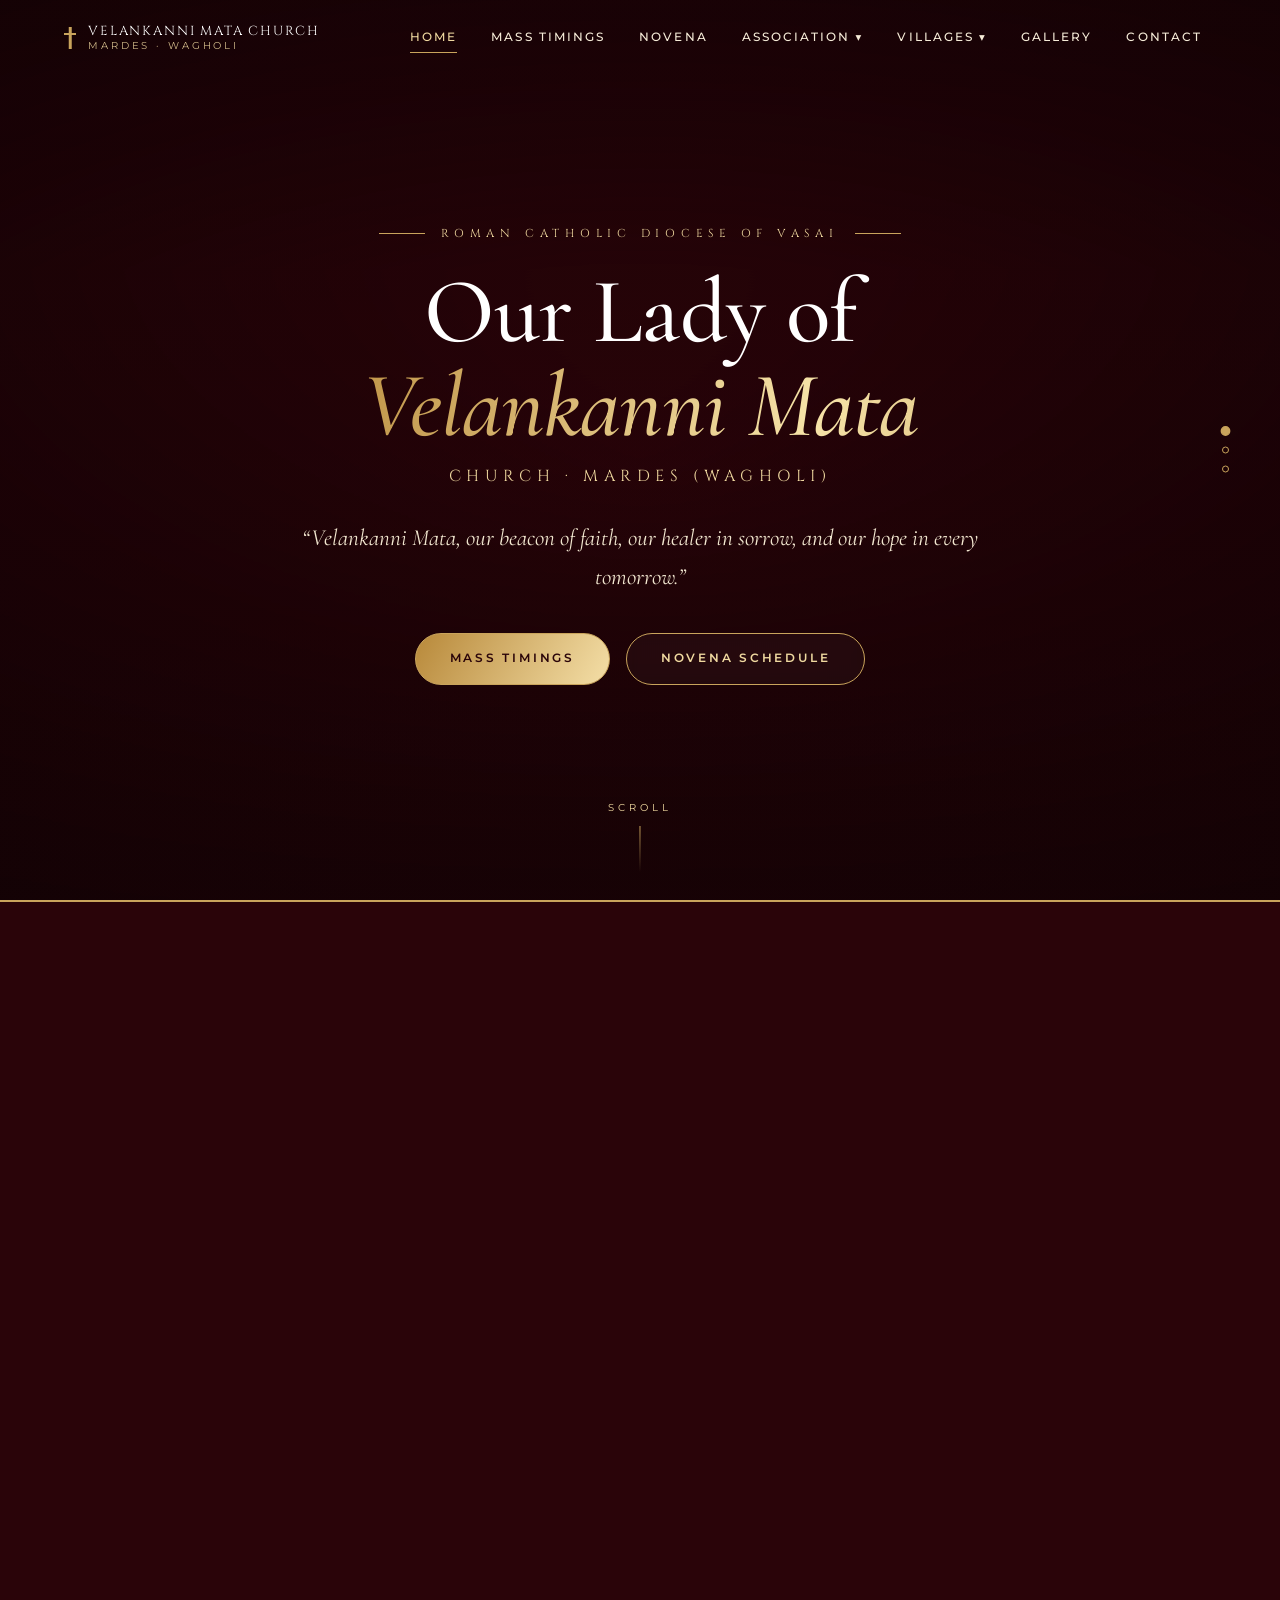
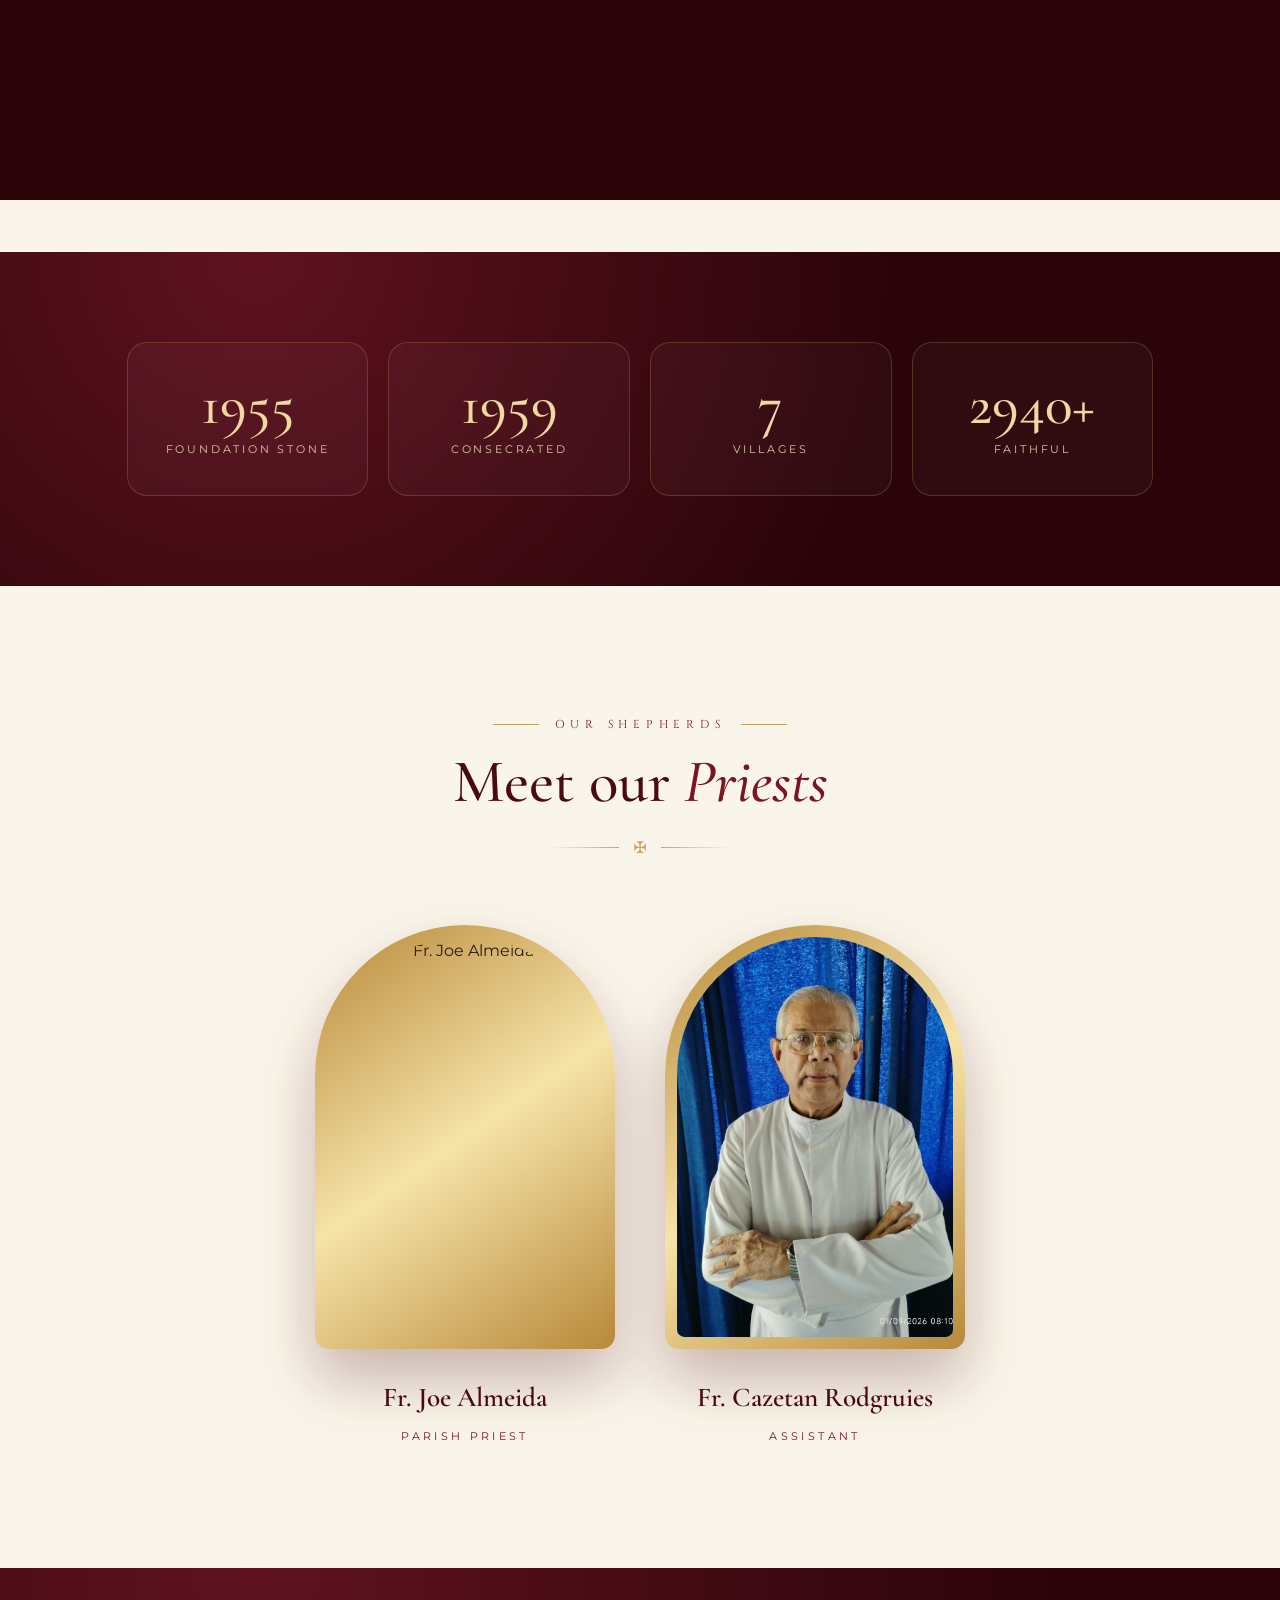
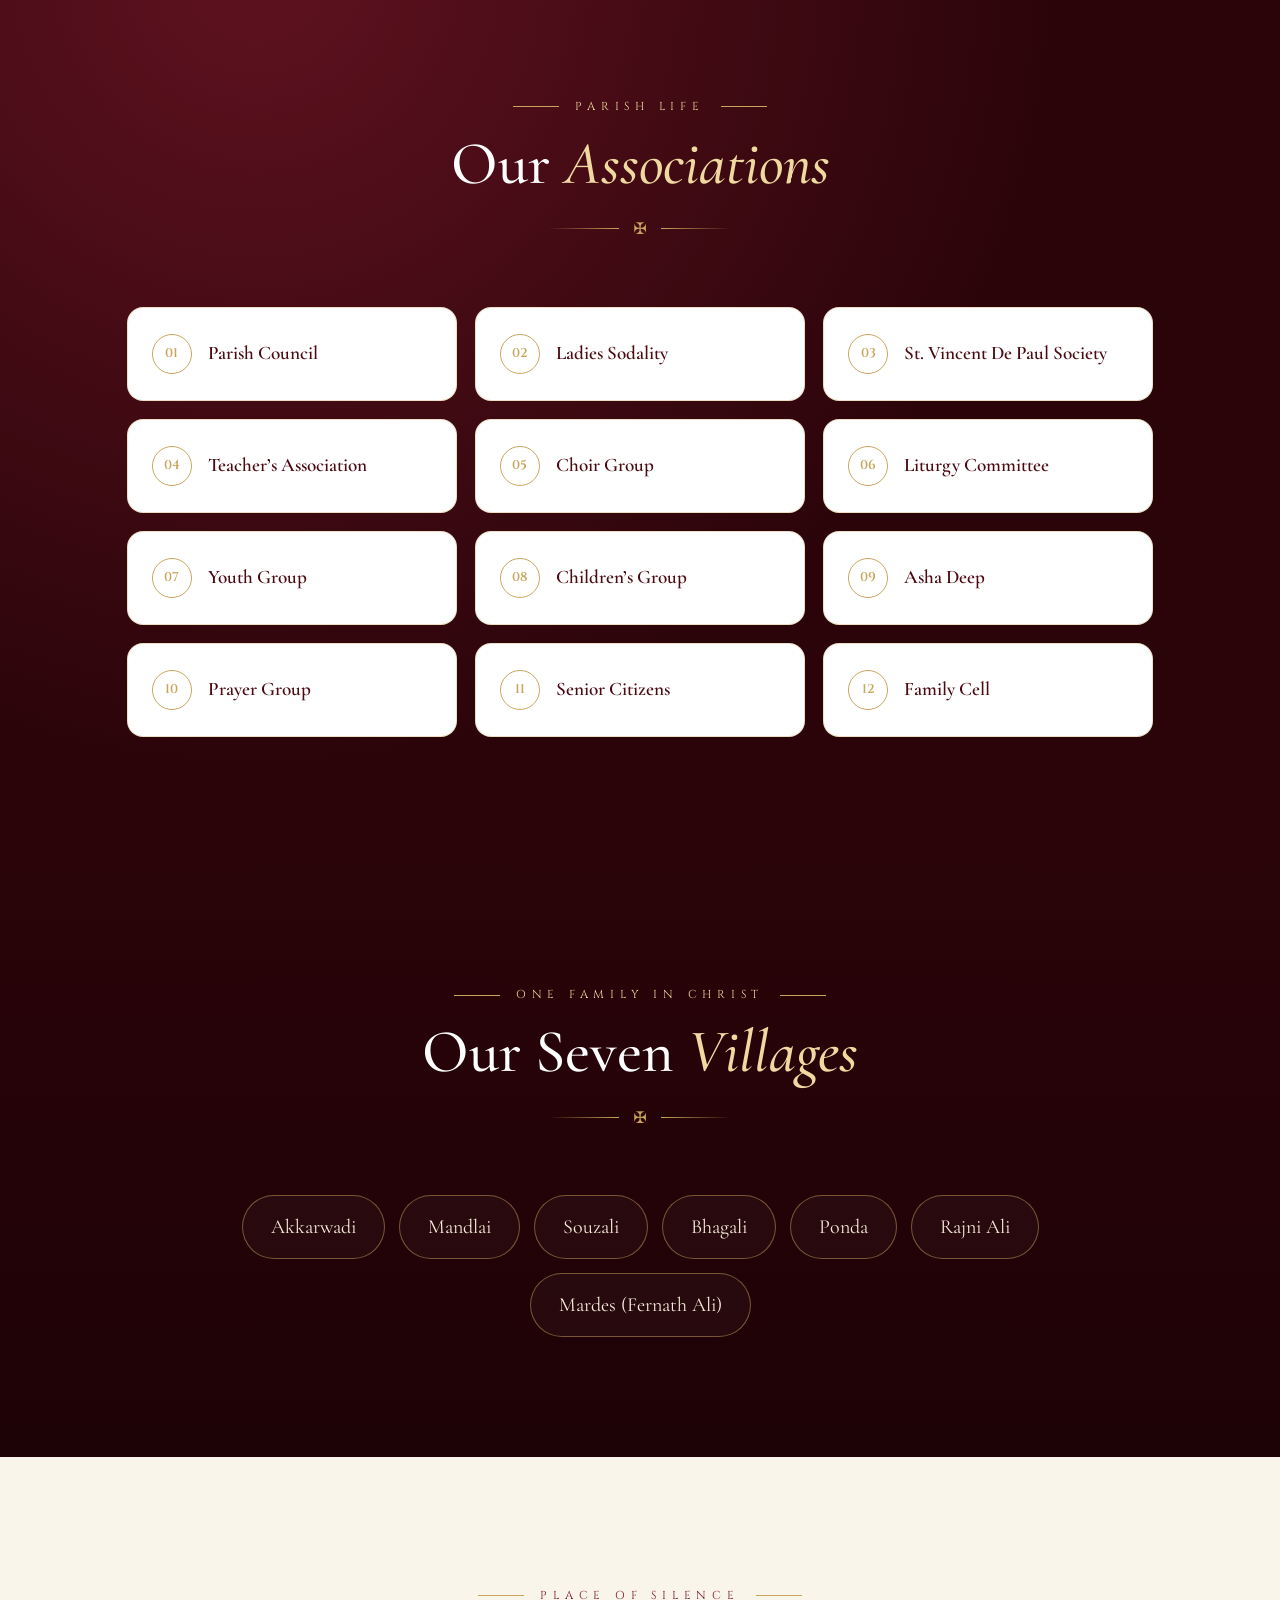
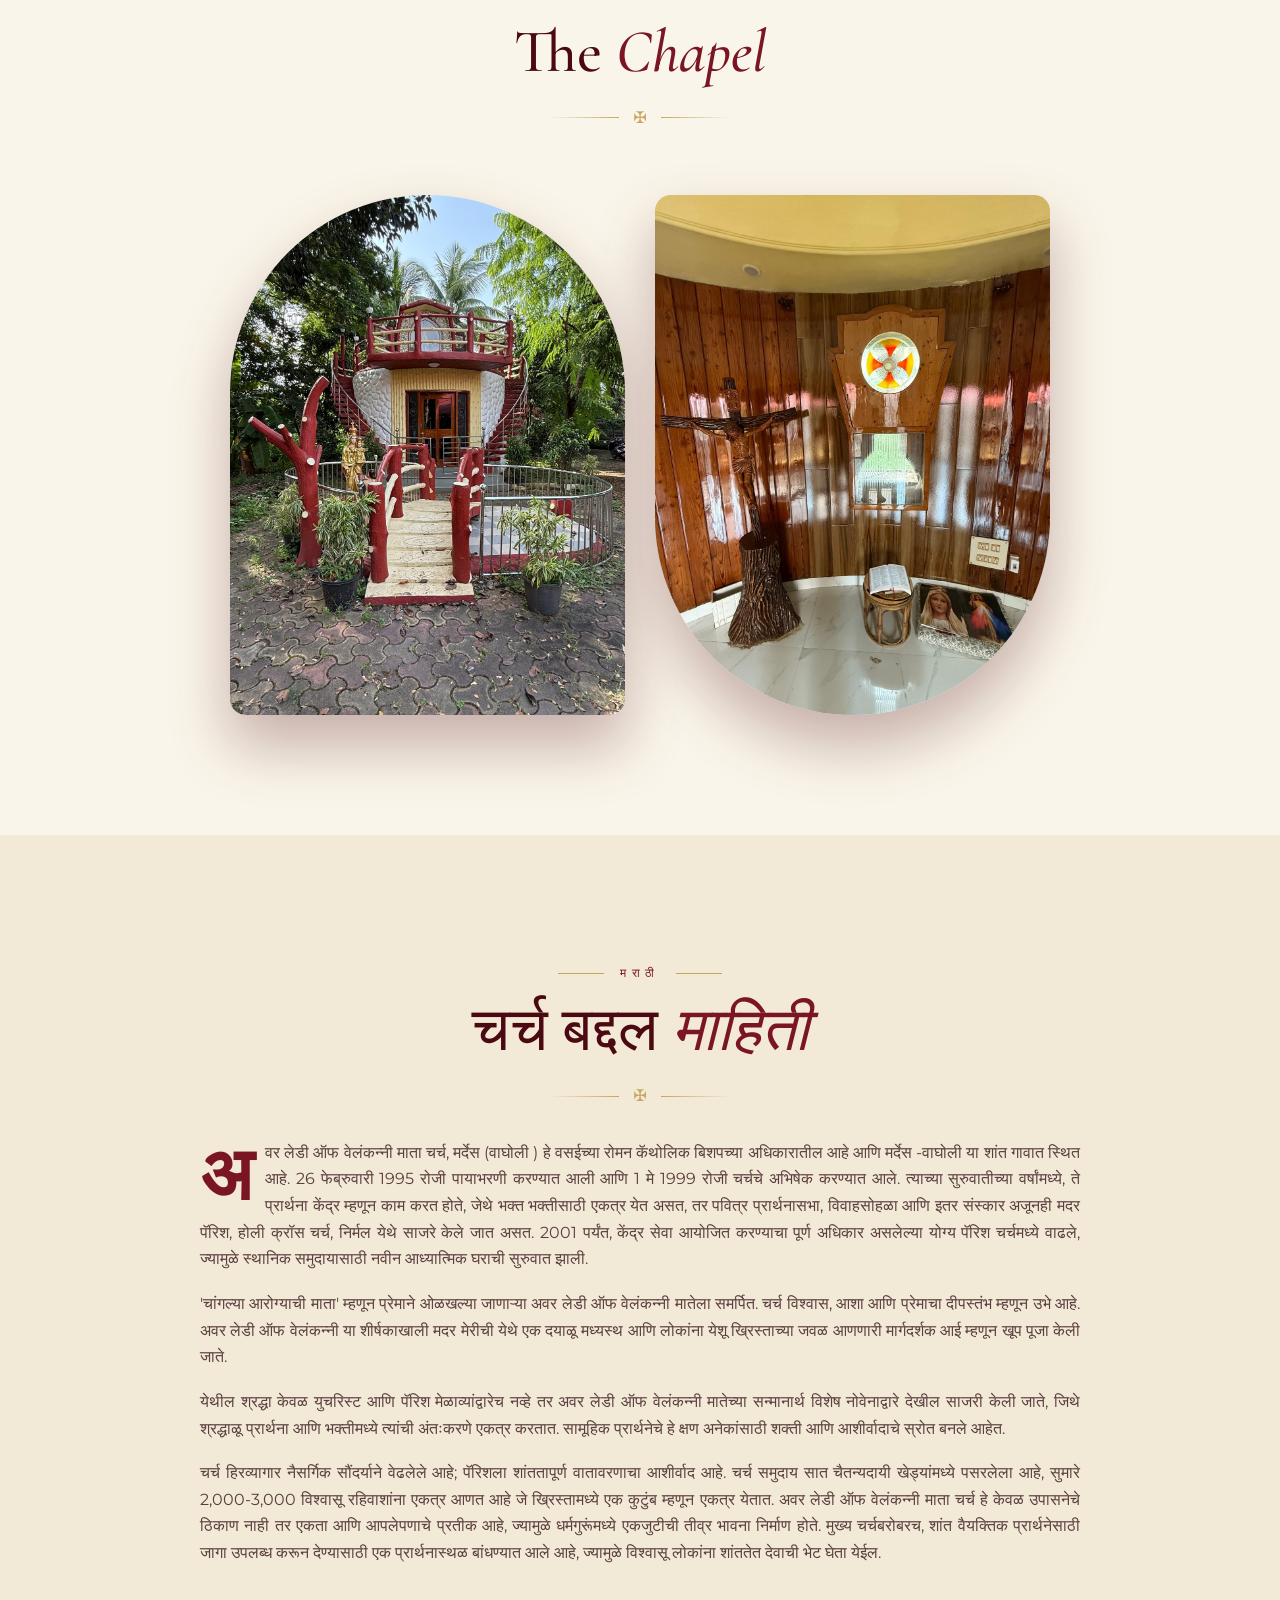
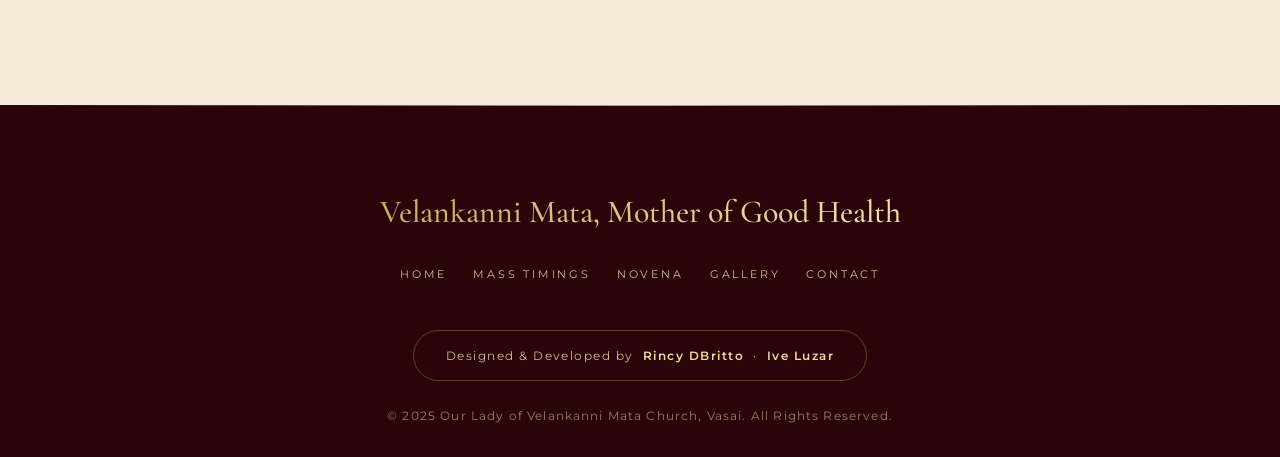
==== index.html @ e244ab8d "Add files via upload" ====
<!DOCTYPE html><html lang="en"><head><meta charset="UTF-8"><meta name="viewport" content="width=device-width,initial-scale=1">
<title>Home | Our Lady of Velankanni Mata Church</title>
<meta name="description" content="Our Lady of Velankanni Mata Church, Mardes (Wagholi), Diocese of Vasai – Mass timings, Novena, associations, gallery and contact.">
<link rel="preconnect" href="https://fonts.googleapis.com"><link rel="preconnect" href="https://fonts.gstatic.com" crossorigin>
<link href="https://fonts.googleapis.com/css2?family=Cinzel:wght@400;500;600&family=Cormorant+Garamond:ital,wght@0,400;0,500;0,600;1,400;1,500&family=Montserrat:wght@400;500;600&display=swap" rel="stylesheet">
<link rel="stylesheet" href="style.css"></head><body>
<div id="loader"><div class="cross"></div><p>Velankanni Mata</p><div class="bar"><i></i></div></div>
<div id="curtain"></div><div id="progress"></div><div id="glow"></div>
<header class="nav"><a href="index.html" class="brand"><span class="mark"></span><span class="t">VELANKANNI MATA CHURCH<small>MARDES · WAGHOLI</small></span></a>
<button class="burger" aria-label="Menu"><i></i><i></i><i></i></button>
<nav class="links"><a href="index.html" class="active">Home</a><a href="MassTiming.html" class="">Mass Timings</a><a href="NovenaTiming.html" class="">Novena</a>
<div class="dd"><a href="index.html#associations">Association ▾</a><div class="panel"><a href="index.html#ParishCouncil">Parish Council</a><a href="index.html#LadiesSodality">Ladies Sodality</a><a href="index.html#StVincentDePaulSociety">St. Vincent De Paul Society</a><a href="index.html#TeachersAssociation">Teacher’s Association</a><a href="index.html#ChoirGroup">Choir Group</a><a href="index.html#LiturgyCommittee">Liturgy Committee</a><a href="index.html#YouthGroup">Youth Group</a><a href="index.html#ChildrensGroup">Children’s Group</a><a href="index.html#AshaDeep">Asha Deep</a><a href="index.html#PrayerGroup">Prayer Group</a><a href="index.html#SeniorCitizens">Senior Citizens</a><a href="index.html#FamilyCell">Family Cell</a></div></div>
<div class="dd"><a href="index.html#villages">Villages ▾</a><div class="panel"><a href="index.html#villages">Akkarwadi</a><a href="index.html#villages">Mandlai</a><a href="index.html#villages">Souzali</a><a href="index.html#villages">Bhagali</a><a href="index.html#villages">Ponda</a><a href="index.html#villages">Rajni Ali</a><a href="index.html#villages">Mardes (Fernath Ali)</a></div></div>
<a href="Gallery.html" class="">Gallery</a><a href="Contact.html" class="">Contact</a></nav></header>
<section class="hero"><div class="slide" style="background-image:url(insideview.jpg)"></div><div class="slide" style="background-image:url(alter.jpg)"></div><div class="slide" style="background-image:url(enter.jpg)"></div>
<div class="particles"></div><div class="dots"><b></b><b></b><b></b></div>
<div class="hero-in"><div class="eyebrow rv">Roman Catholic Diocese of Vasai</div>
<h1 class="rv" style="--d:.1s">Our Lady of <em class="gold-text">Velankanni Mata</em></h1>
<div class="loc rv" style="--d:.2s">CHURCH · MARDES (WAGHOLI)</div>
<p class="quote rv" style="--d:.3s">“Velankanni Mata, our beacon of faith, our healer in sorrow, and our hope in every tomorrow.”</p>
<div class="btns rv" style="--d:.4s"><a class="btn gold" href="MassTiming.html">Mass Timings</a><a class="btn line" href="NovenaTiming.html">Novena Schedule</a></div></div>
<div class="scroll">Scroll<i></i></div></section>
<div class="marquee"><div><span>✠ FAITH</span><span>✠ HOPE</span><span>✠ LOVE</span><span>✠ MOTHER OF GOOD HEALTH</span><span>✠ FAITH</span><span>✠ HOPE</span><span>✠ LOVE</span><span>✠ MOTHER OF GOOD HEALTH</span><span>✠ FAITH</span><span>✠ HOPE</span><span>✠ LOVE</span><span>✠ MOTHER OF GOOD HEALTH</span><span>✠ FAITH</span><span>✠ HOPE</span><span>✠ LOVE</span><span>✠ MOTHER OF GOOD HEALTH</span><span>✠ FAITH</span><span>✠ HOPE</span><span>✠ LOVE</span><span>✠ MOTHER OF GOOD HEALTH</span><span>✠ FAITH</span><span>✠ HOPE</span><span>✠ LOVE</span><span>✠ MOTHER OF GOOD HEALTH</span><span>✠ FAITH</span><span>✠ HOPE</span><span>✠ LOVE</span><span>✠ MOTHER OF GOOD HEALTH</span><span>✠ FAITH</span><span>✠ HOPE</span><span>✠ LOVE</span><span>✠ MOTHER OF GOOD HEALTH</span></div></div>
<section class="pad"><div class="wrap about"><div class="photos rv l"><img class="a" src="insideview.jpg" alt="Inside view of the church"><img class="b" src="alter.jpg" alt="Altar"><div class="badge"><b>1999</b><span>Consecrated</span></div></div>
<div class="rv r"><div class="eyebrow" style="color:var(--wine);font-size:.68rem">About the Church</div><h3>A beacon of <em>faith, hope</em> &amp; love</h3>
<p>Our Lady of Velankanni Mata Church, Mardes belongs to the Roman Catholic Diocese of Vasai and is located in the serene village of Mardes–Wagholi. The foundation stone was blessed on 26th February 1995, and the church was consecrated on 1st May 1999. In its early years, it served as a prayer centre where the faithful gathered for devotion, while Holy Mass, weddings, and other sacraments were still celebrated at the mother parish, Holy Cross Church, Nirmal. By 2001, the centre grew into a proper parish church with full authority to conduct services, marking the beginning of a new spiritual home for the local community.</p>
<p>Dedicated to Our Lady of Velankanni Mata, lovingly known as “Mother of Good Health”. The church stands as a beacon of faith, hope, and love. Mother Mary, under the title of Our Lady of Velankanni, is deeply venerated here as a compassionate intercessor and a guiding mother who draws people closer to Jesus Christ.</p>
<div class="more"><p>Faith here is celebrated not only through the Eucharist and parish gatherings but also through special Novenas in honour of Our Lady of Velankanni Mata, where the faithful unite their hearts in prayer and devotion. These moments of collective prayer have become a source of strength and blessing for many.</p>
<p>Church is surrounded by the natural beauty of lush greenery; the parish is blessed with a peaceful ambience. The church community extends across seven vibrant villages, bringing together around 2,000–3,000 faithful residents who gather as one family in Christ.</p>
<p>Our Lady of Velankanni Mata Church is not only a place of worship but also a symbol of unity and belonging, fostering a strong sense of togetherness among parishioners. Along with the main church, a chapel has been built to provide space for quiet personal prayer, allowing the faithful to encounter God in silence and peace.</p></div>
<button class="link-btn" id="readmore">Read More ↓</button></div></div></section>
<section class="dark" style="padding:90px 0"><div class="wave top"><svg viewBox="0 0 1440 60" preserveAspectRatio="none"><path d="M0 60V30Q360 -10 720 25T1440 20V60Z" fill="var(--ivory)"/></svg></div><div class="wrap"><div class="stats">
<div class="stat rv z"><b data-n="1995">0</b><span>Foundation Stone</span></div><div class="stat rv z" style="--d:.1s"><b data-n="1999">0</b><span>Consecrated</span></div>
<div class="stat rv z" style="--d:.2s"><b data-n="7">0</b><span>Villages</span></div><div class="stat rv z" style="--d:.3s"><b data-n="3000" data-s="+">0</b><span>Faithful</span></div></div></div></section>
<section class="pad"><div class="wrap"><div class="sec-head rv"><div class="eyebrow">Our Shepherds</div><h2>Meet our <em>Priests</em></h2><div class="orn">✠</div></div>
<div class="priests"><div class="priest rv z"><div class="frame"><img src="fr.joe.jpg" alt="Fr. Joe Almeida"></div><h4>Fr. Joe Almeida</h4><span>Parish Priest</span></div>
<div class="priest rv z" style="--d:.15s"><div class="frame"><img src="fr.cazetan.jpg" alt="Fr. Cazetan Rodgruies"></div><h4>Fr. Cazetan Rodgruies</h4><span>Assistant</span></div></div></div></section>
<section class="pad dark" id="associations"><div class="wave top"><svg viewBox="0 0 1440 60" preserveAspectRatio="none"><path d="M0 60V30Q360 -10 720 25T1440 20V60Z" fill="var(--ivory)"/></svg></div><div class="wrap"><div class="sec-head rv"><div class="eyebrow">Parish Life</div><h2>Our <em>Associations</em></h2><div class="orn">✠</div></div>
<div class="assoc" style="--c:1"><div id="ParishCouncil" class="rv z" style="--d:0.0s"><i>01</i><span>Parish Council</span></div><div id="LadiesSodality" class="rv z" style="--d:0.05s"><i>02</i><span>Ladies Sodality</span></div><div id="StVincentDePaulSociety" class="rv z" style="--d:0.1s"><i>03</i><span>St. Vincent De Paul Society</span></div><div id="TeachersAssociation" class="rv z" style="--d:0.15000000000000002s"><i>04</i><span>Teacher’s Association</span></div><div id="ChoirGroup" class="rv z" style="--d:0.2s"><i>05</i><span>Choir Group</span></div><div id="LiturgyCommittee" class="rv z" style="--d:0.25s"><i>06</i><span>Liturgy Committee</span></div><div id="YouthGroup" class="rv z" style="--d:0.30000000000000004s"><i>07</i><span>Youth Group</span></div><div id="ChildrensGroup" class="rv z" style="--d:0.35000000000000003s"><i>08</i><span>Children’s Group</span></div><div id="AshaDeep" class="rv z" style="--d:0.4s"><i>09</i><span>Asha Deep</span></div><div id="PrayerGroup" class="rv z" style="--d:0.45s"><i>10</i><span>Prayer Group</span></div><div id="SeniorCitizens" class="rv z" style="--d:0.5s"><i>11</i><span>Senior Citizens</span></div><div id="FamilyCell" class="rv z" style="--d:0.55s"><i>12</i><span>Family Cell</span></div></div></div></section>
<section class="pad dark" id="villages" style="background:linear-gradient(180deg,var(--maroon2),#1d0206)"><div class="wrap"><div class="sec-head rv"><div class="eyebrow">One Family in Christ</div><h2>Our Seven <em>Villages</em></h2><div class="orn">✠</div></div><div class="villages"><span class="rv z" style="--d:0.0s">Akkarwadi</span><span class="rv z" style="--d:0.08s">Mandlai</span><span class="rv z" style="--d:0.16s">Souzali</span><span class="rv z" style="--d:0.24s">Bhagali</span><span class="rv z" style="--d:0.32s">Ponda</span><span class="rv z" style="--d:0.4s">Rajni Ali</span><span class="rv z" style="--d:0.48s">Mardes (Fernath Ali)</span></div></div></section>
<section class="pad"><div class="wrap"><div class="sec-head rv"><div class="eyebrow">Place of Silence</div><h2>The <em>Chapel</em></h2><div class="orn">✠</div></div>
<div style="display:grid;grid-template-columns:repeat(auto-fit,minmax(260px,1fr));gap:30px;max-width:820px;margin:auto">
<img id="chapel1" class="rv l" src="enterchapal.jpg" alt="Chapel entrance" style="border-radius:200px 200px 16px 16px;height:520px;width:100%;object-fit:cover;box-shadow:0 30px 60px rgba(75,10,18,.3)">
<img id="chapel2" class="rv r" src="insideviewchapal.jpg" alt="Inside the chapel" style="border-radius:16px 16px 200px 200px;height:520px;width:100%;object-fit:cover;box-shadow:0 30px 60px rgba(75,10,18,.3)"></div></div></section>
<section class="pad" style="background:var(--cream)"><div class="wrap about" style="grid-template-columns:1fr"><div class="rv"><div class="sec-head" style="margin-bottom:30px"><div class="eyebrow">मराठी</div><h2>चर्च बद्दल <em>माहिती</em></h2><div class="orn">✠</div></div>
<div id="marathi" style="max-width:880px;margin:auto;font-size:1rem;color:#5a3f3f;text-align:justify">
<p>अवर लेडी ऑफ वेलंकन्नी माता चर्च, मर्देस (वाघोली ) हे वसईच्या रोमन कॅथोलिक बिशपच्या अधिकारातील आहे आणि मर्देस -वाघोली या शांत गावात स्थित आहे.  26 फेब्रुवारी 1995 रोजी पायाभरणी करण्यात आली आणि 1 मे 1999 रोजी चर्चचे अभिषेक करण्यात आले.  त्याच्या सुरुवातीच्या वर्षांमध्ये, ते प्रार्थना केंद्र म्हणून काम करत होते, जेथे भक्त भक्तीसाठी एकत्र येत असत, तर पवित्र प्रार्थनासभा, विवाहसोहळा आणि इतर संस्कार अजूनही मदर पॅरिश, होली क्रॉस चर्च, निर्मल येथे साजरे केले जात असत.  2001 पर्यंत, केंद्र सेवा आयोजित करण्याचा पूर्ण अधिकार असलेल्या योग्य पॅरिश चर्चमध्ये वाढले, ज्यामुळे स्थानिक समुदायासाठी नवीन आध्यात्मिक घराची सुरुवात झाली.</p>
<p>'चांगल्या आरोग्याची माता' म्हणून प्रेमाने ओळखल्या जाणाऱ्या अवर लेडी ऑफ वेलंकन्नी मातेला समर्पित.  चर्च विश्वास, आशा आणि प्रेमाचा दीपस्तंभ म्हणून उभे आहे.  अवर लेडी ऑफ वेलंकन्नी या शीर्षकाखाली मदर मेरीची येथे एक दयाळू मध्यस्थ आणि लोकांना येशू ख्रिस्ताच्या जवळ आणणारी मार्गदर्शक आई म्हणून खूप पूजा केली जाते.</p>
<p>येथील श्रद्धा केवळ युचरिस्ट आणि पॅरिश मेळाव्यांद्वारेच नव्हे तर अवर लेडी ऑफ वेलंकन्नी मातेच्या सन्मानार्थ विशेष नोवेनाद्वारे देखील साजरी केली जाते, जिथे श्रद्धाळू प्रार्थना आणि भक्तीमध्ये त्यांची अंतःकरणे एकत्र करतात.  सामूहिक प्रार्थनेचे हे क्षण अनेकांसाठी शक्ती आणि आशीर्वादाचे स्रोत बनले आहेत.</p>
<p>चर्च हिरव्यागार नैसर्गिक सौंदर्याने वेढलेले आहे; पॅरिशला शांततापूर्ण वातावरणाचा आशीर्वाद आहे.  चर्च समुदाय सात चैतन्यदायी खेड्यांमध्ये पसरलेला आहे, सुमारे 2,000-3,000 विश्वासू रहिवाशांना एकत्र आणत आहे जे ख्रिस्तामध्ये एक कुटुंब म्हणून एकत्र येतात.
अवर लेडी ऑफ वेलंकन्नी माता चर्च हे केवळ उपासनेचे ठिकाण नाही तर एकता आणि आपलेपणाचे प्रतीक आहे, ज्यामुळे धर्मगुरूंमध्ये एकजुटीची तीव्र भावना निर्माण होते.  मुख्य चर्चबरोबरच, शांत वैयक्तिक प्रार्थनेसाठी जागा उपलब्ध करून देण्यासाठी एक प्रार्थनास्थळ बांधण्यात आले आहे, ज्यामुळे विश्वासू लोकांना शांततेत देवाची भेट घेता येईल.</p></div></div></div></section>
<footer><h5 class="gold-text">Velankanni Mata, Mother of Good Health</h5>
<div class="fl"><a href="index.html">Home</a><a href="MassTiming.html">Mass Timings</a><a href="NovenaTiming.html">Novena</a><a href="Gallery.html">Gallery</a><a href="Contact.html">Contact</a></div>
<div class="credit">Designed &amp; Developed by &nbsp;<b>Rincy DBritto</b> &nbsp;·&nbsp; <b>Ive Luzar</b></div>
<p class="copy">&copy; 2025 Our Lady of Velankanni Mata Church, Vasai. All Rights Reserved.</p></footer>
<button class="top" aria-label="Back to top">↑</button><script src="app.js"></script></body></html>
---- style.css ----
:root{--maroon:#4b0a12;--maroon2:#2a0409;--wine:#7a1523;--gold:#c9a45c;--gold2:#f0d9a0;--ivory:#faf5ea;--cream:#f2e9d6;--ink:#2b1a1a;
--serif:'Cormorant Garamond',Georgia,serif;--display:'Cinzel',serif;--sans:'Montserrat',system-ui,sans-serif;--ease:cubic-bezier(.22,1,.36,1)}
*{box-sizing:border-box;margin:0;padding:0}
html{scroll-behavior:smooth}
body{font-family:var(--sans);background:var(--ivory);color:var(--ink);line-height:1.7;overflow-x:hidden;-webkit-font-smoothing:antialiased}
img,video{max-width:100%;display:block}
a{color:inherit;text-decoration:none}
::selection{background:var(--gold);color:var(--maroon2)}
.gold-text{background:linear-gradient(100deg,#b8893a 0%,#f6e3a8 30%,#c9a45c 50%,#f6e3a8 70%,#b8893a 100%);background-size:250% auto;-webkit-background-clip:text;background-clip:text;color:transparent;animation:shine 6s linear infinite}
@keyframes shine{to{background-position:250% center}}

/* preloader */
#loader{position:fixed;inset:0;z-index:9999;background:radial-gradient(circle at 50% 45%,#5a0f1a,#1d0206 75%);display:flex;flex-direction:column;align-items:center;justify-content:center;gap:22px;transition:transform 1s var(--ease),opacity .6s}
#loader.done{transform:translateY(-100%);pointer-events:none}
.cross{width:70px;height:96px;position:relative;animation:pulse 2s ease-in-out infinite}
.cross:before,.cross:after{content:"";position:absolute;background:linear-gradient(var(--gold2),var(--gold));border-radius:2px;box-shadow:0 0 30px rgba(240,217,160,.6)}
.cross:before{left:50%;top:0;width:10px;height:100%;transform:translateX(-50%)}
.cross:after{top:30%;left:0;width:100%;height:10px}
@keyframes pulse{50%{transform:scale(1.08);filter:brightness(1.3)}}
#loader p{font-family:var(--display);letter-spacing:.45em;color:var(--gold2);font-size:.8rem;text-transform:uppercase}
.bar{width:160px;height:1px;background:rgba(255,255,255,.15);overflow:hidden}
.bar i{display:block;height:100%;background:var(--gold);animation:load 1.4s var(--ease) forwards;transform:translateX(-100%)}
@keyframes load{to{transform:none}}

/* page curtain */
#curtain{position:fixed;inset:0;z-index:9000;background:var(--maroon2);transform:translateY(100%);pointer-events:none;transition:transform .7s var(--ease)}
#curtain:after{content:"";position:absolute;left:0;right:0;top:0;height:2px;background:var(--gold)}
#curtain.in{transform:none}

/* progress + cursor */
#progress{position:fixed;top:0;left:0;height:3px;width:0;background:linear-gradient(90deg,var(--gold),var(--gold2));z-index:1100}
#glow{position:fixed;width:340px;height:340px;border-radius:50%;pointer-events:none;z-index:1;background:radial-gradient(circle,rgba(201,164,92,.16),transparent 65%);transform:translate(-50%,-50%);transition:opacity .3s;opacity:0}
@media(hover:none){#glow{display:none}}

/* nav */
.nav{position:fixed;top:0;left:0;right:0;z-index:1000;display:flex;align-items:center;justify-content:space-between;padding:18px 5vw;transition:all .5s var(--ease)}
.nav.scrolled{background:rgba(42,4,9,.82);backdrop-filter:blur(16px);-webkit-backdrop-filter:blur(16px);padding:10px 5vw;box-shadow:0 8px 30px rgba(0,0,0,.25);border-bottom:1px solid rgba(201,164,92,.25)}
.brand{display:flex;align-items:center;gap:12px;font-family:var(--display);color:#fff;font-size:.82rem;letter-spacing:.14em;line-height:1.2}
.brand .mark{width:12px;height:22px;position:relative;flex:none}
.brand .mark:before,.brand .mark:after{content:"";position:absolute;background:var(--gold)}
.brand .mark:before{left:50%;width:2.5px;height:100%;transform:translateX(-50%)}
.brand .mark:after{top:28%;width:100%;height:2.5px}
.brand small{display:block;font-family:var(--sans);font-size:.6rem;letter-spacing:.3em;color:var(--gold2);opacity:.85}
.links{display:flex;gap:6px;align-items:center}
.links>a,.dd>a{color:#f6ecd8;font-size:.72rem;letter-spacing:.18em;text-transform:uppercase;padding:10px 14px;position:relative;display:block;font-weight:500}
.links>a:after,.dd>a:after{content:"";position:absolute;left:14px;right:14px;bottom:5px;height:1px;background:var(--gold);transform:scaleX(0);transform-origin:left;transition:transform .5s var(--ease)}
.links>a:hover:after,.links>a.active:after,.dd:hover>a:after{transform:scaleX(1)}
.links>a.active,.links>a:hover,.dd:hover>a{color:var(--gold2)}
.dd{position:relative}
.dd .panel{position:absolute;top:100%;left:50%;min-width:250px;transform:translate(-50%,12px);opacity:0;visibility:hidden;background:rgba(32,3,8,.95);backdrop-filter:blur(14px);border:1px solid rgba(201,164,92,.3);padding:12px;border-radius:14px;transition:all .45s var(--ease);box-shadow:0 20px 50px rgba(0,0,0,.4)}
.dd:hover .panel,.dd:focus-within .panel{opacity:1;visibility:visible;transform:translate(-50%,4px)}
.panel a{display:block;padding:8px 14px;color:#eadfc8;font-size:.82rem;border-radius:8px;transition:.3s}
.panel a:hover{background:rgba(201,164,92,.15);color:var(--gold2);padding-left:20px}
.burger{display:none;width:44px;height:44px;border:1px solid rgba(201,164,92,.5);border-radius:50%;background:transparent;cursor:pointer;position:relative;z-index:1200}
.burger i{position:absolute;left:12px;right:12px;height:1.5px;background:var(--gold2);transition:.4s var(--ease)}
.burger i:nth-child(1){top:16px}.burger i:nth-child(2){top:21px}.burger i:nth-child(3){top:26px}
.burger.open i:nth-child(1){top:21px;transform:rotate(45deg)}.burger.open i:nth-child(2){opacity:0}.burger.open i:nth-child(3){top:21px;transform:rotate(-45deg)}
@media(max-width:980px){
.burger{display:block}
.links{position:fixed;inset:0;background:radial-gradient(circle at 70% 20%,#5a0f1a,#1d0206);flex-direction:column;justify-content:center;gap:2px;clip-path:circle(0 at calc(100% - 45px) 40px);transition:clip-path .8s var(--ease);overflow-y:auto;padding:80px 0 40px}
.links.open{clip-path:circle(150% at calc(100% - 45px) 40px)}
.links>a,.dd>a{font-size:1rem;text-align:center}
.dd .panel{position:static;transform:none;opacity:1;visibility:visible;background:transparent;border:0;box-shadow:none;display:none;text-align:center;padding:0 0 8px}
.dd.open .panel{display:block}
.brand span.t{max-width:200px}
}

/* hero */
.hero{position:relative;height:100svh;min-height:620px;display:flex;align-items:center;justify-content:center;text-align:center;color:#fff;overflow:hidden;background:var(--maroon2)}
.hero .slide{position:absolute;inset:0;background-size:cover;background-position:center;opacity:0;transform:scale(1.15);transition:opacity 1.8s ease}
.hero .slide.on{opacity:1;animation:kb 9s ease-out forwards}
@keyframes kb{to{transform:scale(1)}}
.hero:before{content:"";position:absolute;inset:0;z-index:1;background:radial-gradient(ellipse at center,rgba(42,4,9,.35),rgba(20,2,5,.85)),linear-gradient(180deg,rgba(20,2,5,.6),transparent 30%,rgba(20,2,5,.9))}
.hero-in{position:relative;z-index:2;padding:0 6vw;max-width:1000px}
.eyebrow{font-family:var(--display);letter-spacing:.5em;font-size:.72rem;color:var(--gold2);text-transform:uppercase;display:inline-flex;align-items:center;gap:16px}
.eyebrow:before,.eyebrow:after{content:"";width:46px;height:1px;background:var(--gold)}
.hero h1{font-family:var(--serif);font-weight:500;font-size:clamp(2.6rem,7.2vw,6rem);line-height:1.02;margin:22px 0 10px;letter-spacing:-.01em}
.hero h1 em{font-style:italic;display:block}
.hero .loc{font-family:var(--display);letter-spacing:.35em;font-size:clamp(.75rem,1.6vw,1rem);color:var(--gold2)}
.hero .quote{font-family:var(--serif);font-style:italic;font-size:clamp(1.05rem,2vw,1.45rem);max-width:720px;margin:28px auto 36px;color:#f1e6cf;opacity:.95}
.btns{display:flex;gap:16px;justify-content:center;flex-wrap:wrap}
.btn{display:inline-flex;align-items:center;gap:10px;padding:15px 34px;font-size:.72rem;letter-spacing:.24em;text-transform:uppercase;font-weight:600;border-radius:50px;position:relative;overflow:hidden;transition:.5s var(--ease);cursor:pointer;border:1px solid var(--gold)}
.btn.gold{background:linear-gradient(120deg,#b8893a,#f0d9a0 50%,#b8893a);background-size:200%;color:var(--maroon2)}
.btn.gold:hover{background-position:100% 0;transform:translateY(-3px);box-shadow:0 14px 30px rgba(201,164,92,.35)}
.btn.line{color:var(--gold2);background:rgba(255,255,255,.03);backdrop-filter:blur(6px)}
.btn.line:hover{background:var(--gold);color:var(--maroon2);transform:translateY(-3px)}
.scroll{position:absolute;bottom:28px;left:50%;transform:translateX(-50%);z-index:2;color:var(--gold2);font-size:.6rem;letter-spacing:.4em;text-transform:uppercase;display:flex;flex-direction:column;align-items:center;gap:10px}
.scroll i{width:1px;height:46px;background:linear-gradient(var(--gold),transparent);animation:drop 2s infinite}
@keyframes drop{0%{transform:scaleY(0);transform-origin:top}50%{transform:scaleY(1);transform-origin:top}51%{transform-origin:bottom}100%{transform:scaleY(0);transform-origin:bottom}}
.dots{position:absolute;right:4vw;top:50%;transform:translateY(-50%);z-index:3;display:flex;flex-direction:column;gap:12px}
.dots b{width:7px;height:7px;border-radius:50%;border:1px solid var(--gold);cursor:pointer;transition:.4s}
.dots b.on{background:var(--gold);transform:scale(1.4)}
.particles{position:absolute;inset:0;z-index:1;pointer-events:none}
.particles i{position:absolute;bottom:-10px;width:3px;height:3px;border-radius:50%;background:var(--gold2);opacity:0;box-shadow:0 0 8px var(--gold);animation:rise linear infinite}
@keyframes rise{10%{opacity:.9}100%{transform:translateY(-110vh) translateX(40px);opacity:0}}

/* sections */
section{position:relative}
.wrap{max-width:1180px;margin:0 auto;padding:0 6vw}
.pad{padding:120px 0}
.sec-head{text-align:center;margin-bottom:64px}
.sec-head .eyebrow{color:var(--wine)}
.sec-head .eyebrow:before,.sec-head .eyebrow:after{background:var(--gold)}
.sec-head h2{font-family:var(--serif);font-weight:500;font-size:clamp(2.2rem,5vw,3.8rem);color:var(--maroon);line-height:1.1;margin-top:14px}
.sec-head h2 em{font-style:italic;color:var(--wine)}
.orn{display:flex;align-items:center;justify-content:center;gap:14px;margin-top:18px;color:var(--gold)}
.orn:before,.orn:after{content:"";width:70px;height:1px;background:linear-gradient(90deg,transparent,var(--gold))}
.orn:after{transform:scaleX(-1)}
.dark{background:radial-gradient(circle at 20% 0%,#5f1220,var(--maroon2) 60%);color:#f1e6cf}
.dark .sec-head h2{color:#fff}.dark .sec-head h2 em{color:var(--gold2)}.dark .sec-head .eyebrow{color:var(--gold2)}

/* page hero (inner) */
.phero{position:relative;padding:190px 0 100px;text-align:center;color:#fff;background:radial-gradient(circle at 50% 0%,#6d1424,var(--maroon2) 70%);overflow:hidden}
.phero:after{content:"";position:absolute;inset:0;background:repeating-linear-gradient(115deg,transparent 0 60px,rgba(201,164,92,.04) 60px 61px)}
.phero h1{font-family:var(--serif);font-weight:500;font-size:clamp(2.8rem,7vw,5.5rem);line-height:1.05;margin-top:16px;position:relative;z-index:1}
.phero .eyebrow{position:relative;z-index:1}
.phero p{font-family:var(--serif);font-style:italic;font-size:1.3rem;color:var(--gold2);margin-top:14px;position:relative;z-index:1}
.wave{position:absolute;bottom:-1px;left:0;width:100%;z-index:2;line-height:0}
.wave svg{width:100%;height:60px}

/* about */
.about{display:grid;grid-template-columns:1fr 1fr;gap:70px;align-items:center}
.about .photos{position:relative;height:560px}
.about .photos img{position:absolute;object-fit:cover;border-radius:200px 200px 16px 16px;box-shadow:0 30px 60px rgba(75,10,18,.3);border:6px solid var(--ivory)}
.about .photos .a{width:62%;height:76%;left:0;top:0}
.about .photos .b{width:58%;height:60%;right:0;bottom:0;border-radius:16px 16px 200px 200px}
.about .photos:before{content:"";position:absolute;inset:8% 6% 8% 12%;border:1px solid var(--gold);border-radius:220px 220px 20px 20px;z-index:-1;transform:rotate(-4deg)}
.badge{position:absolute;left:46%;top:46%;width:120px;height:120px;border-radius:50%;background:var(--maroon);color:var(--gold2);display:flex;flex-direction:column;align-items:center;justify-content:center;font-family:var(--serif);text-align:center;z-index:3;box-shadow:0 12px 30px rgba(0,0,0,.35);border:2px solid var(--gold);animation:float 5s ease-in-out infinite}
.badge b{font-size:1.9rem;line-height:1}.badge span{font-size:.62rem;letter-spacing:.2em;font-family:var(--sans);text-transform:uppercase;margin-top:4px}
@keyframes float{50%{transform:translateY(-12px)}}
.about p{color:#5a3f3f;font-size:.98rem;margin-bottom:18px}
.about p:first-of-type:first-letter{font-family:var(--serif);float:left;font-size:4.6rem;line-height:.8;padding:8px 12px 0 0;color:var(--wine);font-weight:600}
.about h3{font-family:var(--serif);font-size:2.6rem;color:var(--maroon);font-weight:500;line-height:1.1;margin:12px 0 22px}
.about h3 em{color:var(--wine)}
.more{max-height:0;overflow:hidden;transition:max-height 1s var(--ease)}
.more.open{max-height:700px}
.link-btn{background:none;border:0;color:var(--wine);font-weight:600;letter-spacing:.2em;font-size:.72rem;text-transform:uppercase;cursor:pointer;border-bottom:1px solid var(--gold);padding-bottom:4px;font-family:var(--sans)}
@media(max-width:900px){.about{grid-template-columns:1fr;gap:40px}.about .photos{height:460px}}

/* stats */
.stats{display:grid;grid-template-columns:repeat(4,1fr);gap:20px;text-align:center}
.stat{padding:34px 10px;border:1px solid rgba(201,164,92,.25);border-radius:20px;background:rgba(255,255,255,.03);backdrop-filter:blur(4px);transition:.5s var(--ease)}
.stat:hover{transform:translateY(-8px);border-color:var(--gold);background:rgba(201,164,92,.08)}
.stat b{display:block;font-family:var(--serif);font-size:3.6rem;line-height:1;font-weight:500;color:var(--gold2)}
.stat span{font-size:.7rem;letter-spacing:.25em;text-transform:uppercase;color:#d9c9a8}
@media(max-width:800px){.stats{grid-template-columns:1fr 1fr}}

/* priests */
.priests{display:flex;justify-content:center;gap:50px;flex-wrap:wrap}
.priest{text-align:center;width:300px;perspective:900px}
.priest .frame{position:relative;padding:12px;border-radius:200px 200px 18px 18px;background:linear-gradient(145deg,#b8893a,#f6e3a8,#b8893a);box-shadow:0 30px 60px rgba(75,10,18,.28);transition:transform .6s var(--ease)}
.priest .frame img{width:100%;height:400px;object-fit:cover;object-position:top;border-radius:190px 190px 10px 10px;filter:saturate(1.05)}
.priest:hover .frame{transform:translateY(-10px) rotateX(3deg)}
.priest h4{font-family:var(--serif);font-size:1.7rem;color:var(--maroon);margin-top:26px;font-weight:600}
.priest span{font-size:.7rem;letter-spacing:.3em;text-transform:uppercase;color:var(--wine)}

/* associations */
.assoc{display:grid;grid-template-columns:repeat(auto-fill,minmax(250px,1fr));gap:18px}
.assoc a,.assoc div{padding:26px 24px;border-radius:16px;background:#fff;border:1px solid rgba(201,164,92,.35);display:flex;align-items:center;gap:16px;font-family:var(--serif);font-size:1.2rem;color:var(--maroon);font-weight:600;transition:.5s var(--ease);position:relative;overflow:hidden}
.assoc a:before,.assoc div:before{content:"";position:absolute;inset:0;background:linear-gradient(120deg,var(--maroon),var(--wine));transform:translateY(100%);transition:.5s var(--ease);z-index:0}
.assoc a:hover:before,.assoc div:hover:before{transform:none}
.assoc a:hover,.assoc div:hover{color:var(--gold2);transform:translateY(-6px);box-shadow:0 18px 36px rgba(75,10,18,.25)}
.assoc i,.assoc span{position:relative;z-index:1}
.assoc i{font-style:normal;width:40px;height:40px;border-radius:50%;border:1px solid var(--gold);display:grid;place-items:center;font-size:.8rem;font-family:var(--display);color:var(--gold);flex:none}
.villages{display:flex;flex-wrap:wrap;justify-content:center;gap:14px}
.villages span{padding:14px 28px;border-radius:50px;border:1px solid rgba(201,164,92,.5);font-family:var(--serif);font-size:1.25rem;color:#f6ecd8;transition:.5s var(--ease);background:rgba(255,255,255,.03)}
.villages span:hover{background:var(--gold);color:var(--maroon2);transform:translateY(-5px) scale(1.04)}

/* marquee */
.marquee{overflow:hidden;background:var(--gold);color:var(--maroon2);padding:16px 0;white-space:nowrap;border-block:1px solid #fff4}
.marquee div{display:inline-block;animation:mq 40s linear infinite;font-family:var(--display);letter-spacing:.35em;font-size:.8rem}
.marquee span{margin:0 28px}
@keyframes mq{to{transform:translateX(-50%)}}

/* timings */
.timeline{max-width:820px;margin:0 auto;position:relative}
.timeline:before{content:"";position:absolute;left:50%;top:0;bottom:0;width:1px;background:linear-gradient(transparent,var(--gold),transparent)}
.t-item{display:flex;margin-bottom:30px;position:relative}
.t-item:nth-child(odd){justify-content:flex-start;padding-right:calc(50% + 34px)}
.t-item:nth-child(even){justify-content:flex-end;padding-left:calc(50% + 34px)}
.t-item:after{content:"";position:absolute;left:50%;top:34px;width:14px;height:14px;border-radius:50%;background:var(--gold);transform:translateX(-50%);box-shadow:0 0 0 6px rgba(201,164,92,.25),0 0 20px var(--gold)}
.t-card{width:100%;padding:28px 30px;border-radius:20px;background:linear-gradient(145deg,rgba(255,255,255,.08),rgba(255,255,255,.02));border:1px solid rgba(201,164,92,.35);backdrop-filter:blur(8px);transition:.5s var(--ease)}
.t-card:hover{transform:translateY(-6px) scale(1.02);border-color:var(--gold);box-shadow:0 20px 40px rgba(0,0,0,.35)}
.t-card h4{font-family:var(--display);font-size:.78rem;letter-spacing:.25em;text-transform:uppercase;color:var(--gold2);font-weight:500}
.t-card .time{font-family:var(--serif);font-size:2.4rem;color:#fff;line-height:1.2;margin-top:6px}
.t-card p{color:#d9c9a8;font-size:.88rem}
@media(max-width:760px){.timeline:before{left:12px}.t-item:nth-child(n){padding:0 0 0 40px;justify-content:flex-start}.t-item:after{left:12px}}
.note{max-width:640px;margin:50px auto 0;text-align:center;font-family:var(--serif);font-style:italic;font-size:1.3rem;color:var(--gold2)}

/* novena */
.novena-card{max-width:1100px;margin:0 auto;padding:18px;border-radius:24px;background:#fff;border:1px solid var(--gold);box-shadow:0 30px 70px rgba(75,10,18,.18);position:relative;cursor:zoom-in;overflow:hidden}
.novena-card img{width:100%;border-radius:12px;transition:transform 1.2s var(--ease)}
.novena-card:hover img{transform:scale(1.03)}
.novena-card .hint{position:absolute;right:30px;bottom:30px;background:var(--maroon);color:var(--gold2);padding:10px 20px;border-radius:50px;font-size:.68rem;letter-spacing:.2em;text-transform:uppercase}
.scrollx{overflow-x:auto}

/* gallery */
.tabs{display:flex;justify-content:center;gap:10px;margin-bottom:50px;flex-wrap:wrap}
.tabs button{padding:12px 30px;border-radius:50px;border:1px solid var(--gold);background:transparent;color:var(--maroon);font-family:var(--sans);font-size:.72rem;letter-spacing:.22em;text-transform:uppercase;cursor:pointer;transition:.4s var(--ease);font-weight:600}
.tabs button.active,.tabs button:hover{background:var(--maroon);color:var(--gold2);border-color:var(--maroon)}
.masonry{columns:3 280px;column-gap:20px}
.masonry figure{break-inside:avoid;margin-bottom:20px;border-radius:16px;overflow:hidden;position:relative;cursor:zoom-in;box-shadow:0 12px 30px rgba(75,10,18,.15)}
.masonry img{width:100%;transition:transform 1s var(--ease),filter .6s}
.masonry figure:hover img{transform:scale(1.08);filter:brightness(.7)}
.masonry figure:after{content:"+";position:absolute;inset:0;display:grid;place-items:center;font-size:3rem;color:var(--gold2);font-family:var(--serif);opacity:0;transition:.5s}
.masonry figure:hover:after{opacity:1}
.videos{display:grid;grid-template-columns:repeat(auto-fit,minmax(300px,1fr));gap:30px}
.videos video{width:100%;border-radius:18px;border:1px solid var(--gold);box-shadow:0 20px 50px rgba(75,10,18,.25);background:#000}
.hidden{display:none!important}
#lb{position:fixed;inset:0;z-index:5000;background:rgba(15,1,4,.94);backdrop-filter:blur(10px);display:flex;align-items:center;justify-content:center;opacity:0;visibility:hidden;transition:.5s}
#lb.on{opacity:1;visibility:visible}
#lb img{max-width:90vw;max-height:88vh;border-radius:10px;box-shadow:0 30px 80px #000;transform:scale(.9);transition:transform .6s var(--ease)}
#lb.on img{transform:none}
#lb button{position:absolute;background:rgba(255,255,255,.08);border:1px solid var(--gold);color:var(--gold2);width:50px;height:50px;border-radius:50%;font-size:1.5rem;cursor:pointer;transition:.3s}
#lb button:hover{background:var(--gold);color:var(--maroon2)}
#lb .x{top:24px;right:24px}#lb .p{left:24px;top:50%}#lb .n{right:24px;top:50%}

/* contact */
.cgrid{display:grid;grid-template-columns:repeat(auto-fit,minmax(300px,1fr));gap:28px;max-width:1000px;margin:0 auto}
.ccard{padding:44px 36px;text-align:center;border-radius:24px;background:#fff;border:1px solid rgba(201,164,92,.5);transition:.6s var(--ease);position:relative;overflow:hidden}
.ccard:hover{transform:translateY(-10px);box-shadow:0 30px 60px rgba(75,10,18,.2)}
.ccard .ic{width:70px;height:70px;border-radius:50%;margin:0 auto 22px;display:grid;place-items:center;background:linear-gradient(145deg,var(--maroon),var(--wine));color:var(--gold2);font-size:1.6rem;box-shadow:0 0 0 6px rgba(201,164,92,.2)}
.ccard h3{font-family:var(--serif);font-size:1.9rem;color:var(--maroon);font-weight:600}
.ccard p,.ccard a.line{color:#5a3f3f;font-size:.95rem;margin-top:8px;display:block}
.ccard a.num{display:block;font-family:var(--serif);font-size:1.8rem;color:var(--wine);margin-top:8px;transition:.3s;font-weight:600}
.ccard a.num:hover{color:var(--gold);letter-spacing:.05em}
.ccard .btn{margin-top:22px;color:var(--maroon);border-color:var(--maroon)}
.ccard .btn:hover{background:var(--maroon);color:var(--gold2)}

/* footer */
footer{background:var(--maroon2);color:#cdbd9d;text-align:center;padding:80px 6vw 30px;position:relative;overflow:hidden}
footer:before{content:"";position:absolute;top:0;left:0;right:0;height:1px;background:linear-gradient(90deg,transparent,var(--gold),transparent)}
footer h5{font-family:var(--serif);font-size:2rem;color:#fff;font-weight:500}
footer .fl{display:flex;justify-content:center;gap:26px;flex-wrap:wrap;margin:26px 0}
footer .fl a{font-size:.7rem;letter-spacing:.25em;text-transform:uppercase;transition:.3s}
footer .fl a:hover{color:var(--gold2)}
.credit{display:inline-block;margin-top:20px;padding:14px 32px;border:1px solid rgba(201,164,92,.35);border-radius:50px;font-size:.78rem;letter-spacing:.12em}
.credit b{color:var(--gold2);font-weight:600}
.copy{margin-top:26px;font-size:.72rem;opacity:.65;letter-spacing:.1em}
.top{position:fixed;right:24px;bottom:24px;width:50px;height:50px;border-radius:50%;border:1px solid var(--gold);background:var(--maroon);color:var(--gold2);cursor:pointer;z-index:900;opacity:0;transform:translateY(20px);transition:.5s var(--ease);font-size:1.2rem}
.top.show{opacity:1;transform:none}
.top:hover{background:var(--gold);color:var(--maroon2)}

/* reveal */
.rv{opacity:0;transform:translateY(50px);transition:opacity 1.1s var(--ease),transform 1.1s var(--ease);transition-delay:var(--d,0s)}
.rv.l{transform:translateX(-60px)}.rv.r{transform:translateX(60px)}.rv.z{transform:scale(.9)}
.rv.in{opacity:1;transform:none}
.split span{display:inline-block;opacity:0;transform:translateY(100%) rotate(6deg);animation:up 1s var(--ease) forwards}
.split{overflow:hidden}
@keyframes up{to{opacity:1;transform:none}}
@media(prefers-reduced-motion:reduce){*{animation-duration:.001s!important;transition-duration:.001s!important}.rv{opacity:1;transform:none}}

.wave.top{top:-1px;bottom:auto;transform:rotate(180deg)}
.hero-in .rv.in{transition-delay:0s}
html,body{overflow-x:clip;max-width:100%}
section,footer{overflow-x:clip}
@media(max-width:600px){.hero h1{font-size:2.5rem}.pad{padding:80px 0}.priest{width:260px}.dots{right:12px}.about .photos{height:400px}.badge{width:96px;height:96px}.badge b{font-size:1.5rem}}
.about>*{min-width:0}.about p{overflow-wrap:break-word}@media(max-width:900px){.about{grid-template-columns:minmax(0,1fr)}}

/* youtube videos added from admin */
.yt{position:relative;aspect-ratio:16/9;border-radius:18px;overflow:hidden;border:1px solid var(--gold);box-shadow:0 20px 50px rgba(75,10,18,.25);background:#000}
.yt iframe{position:absolute;inset:0;width:100%;height:100%;border:0}
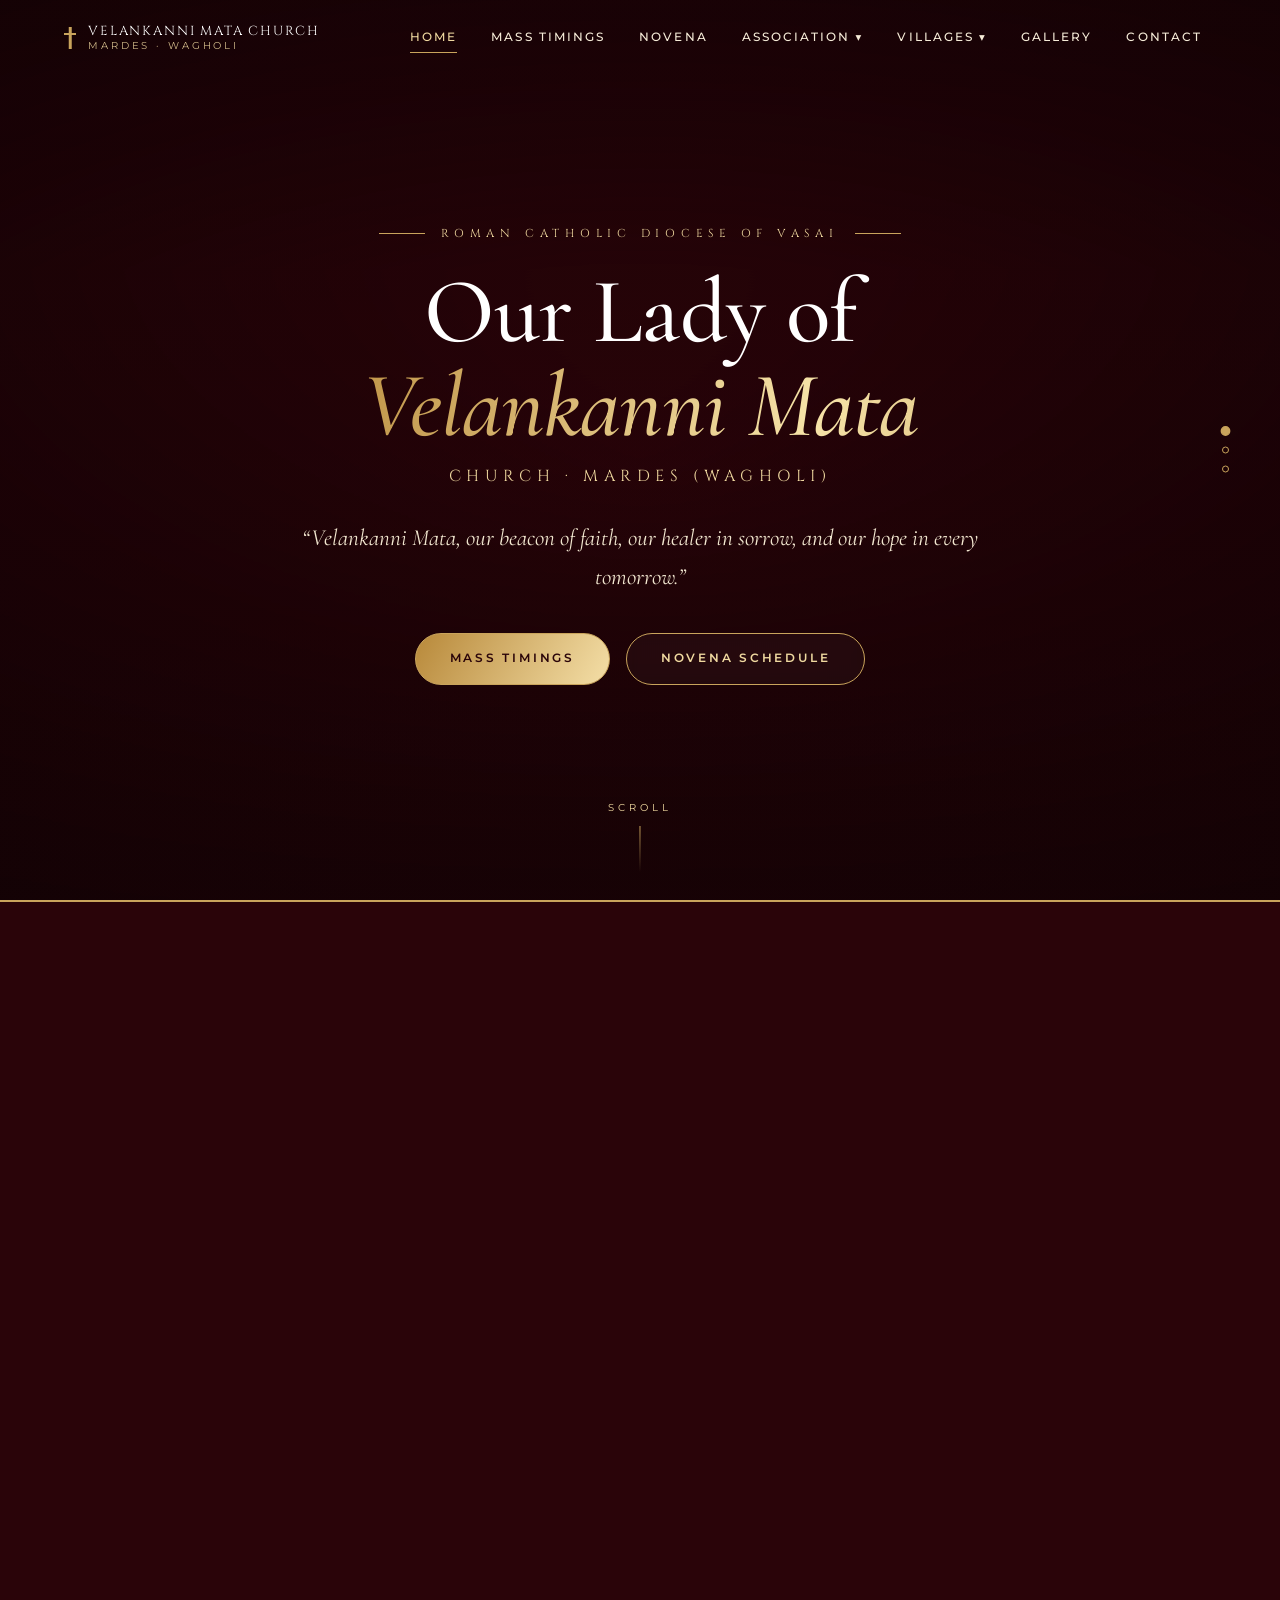
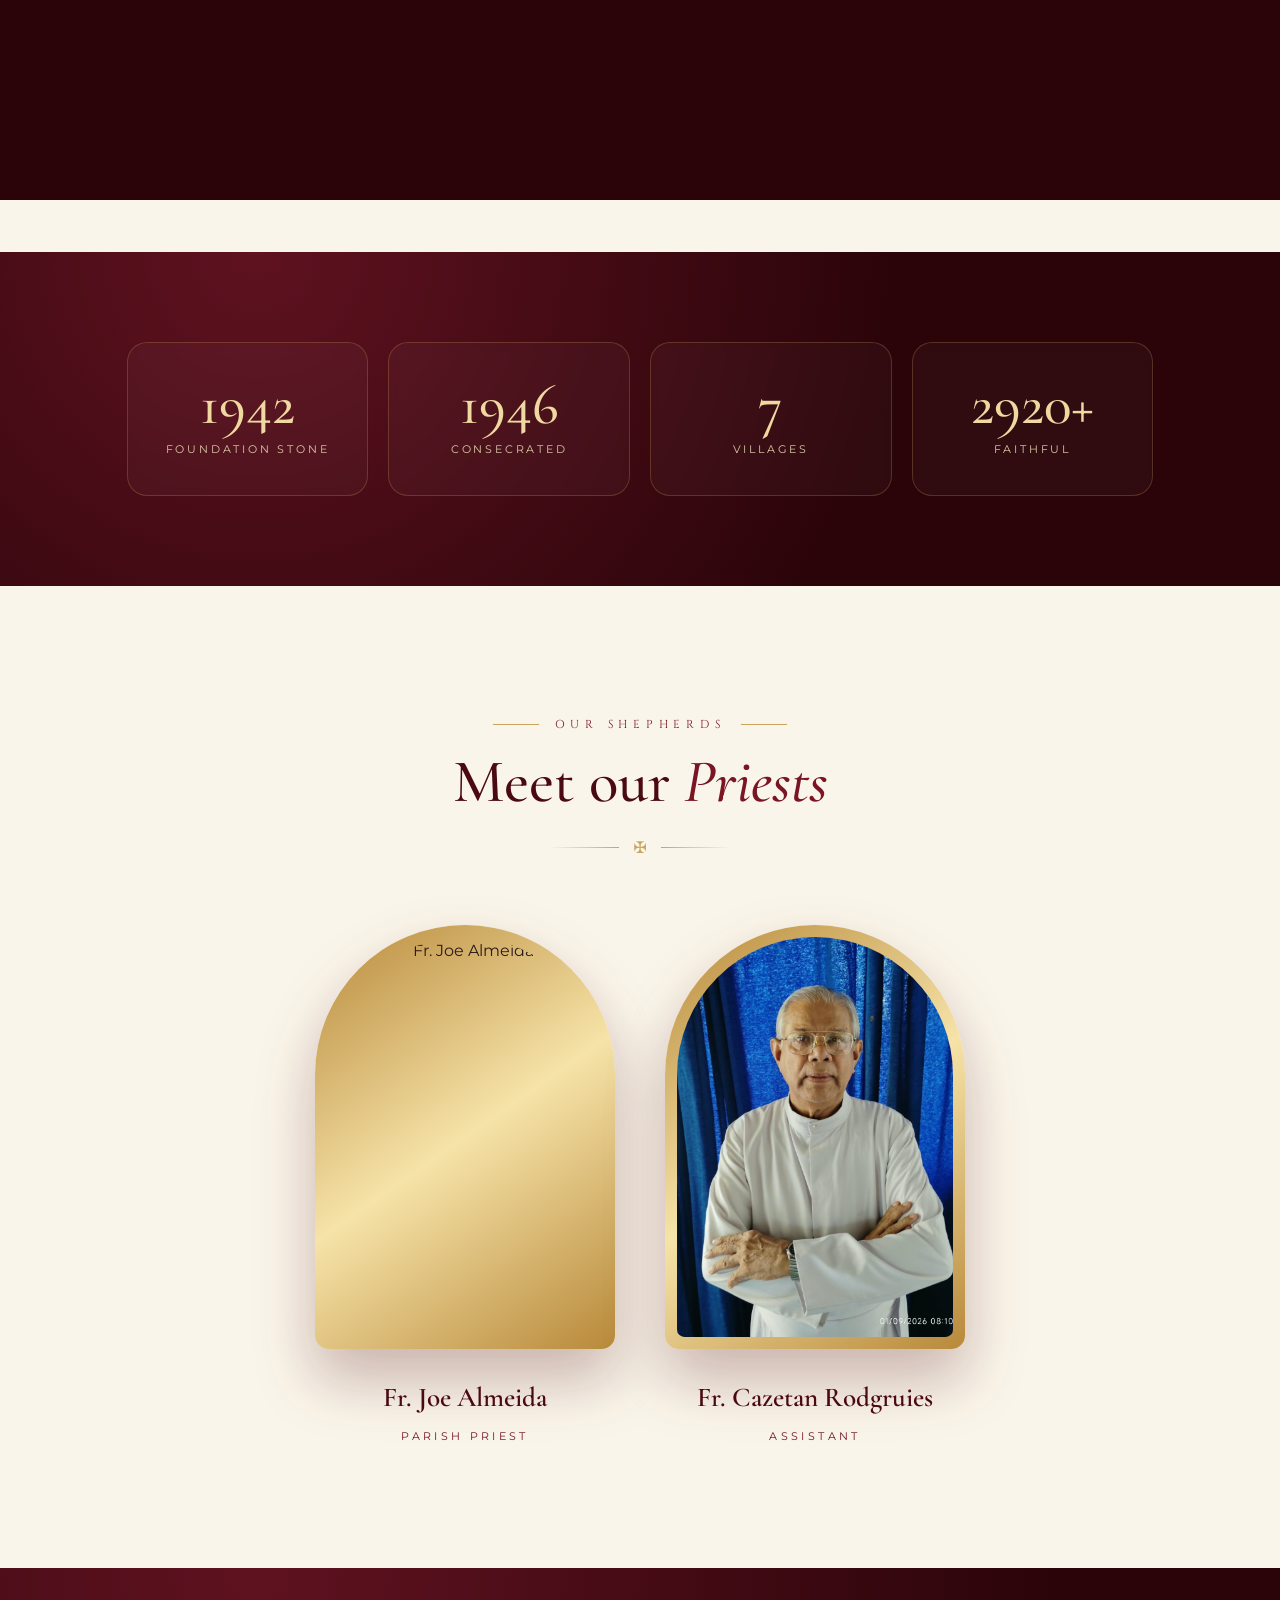
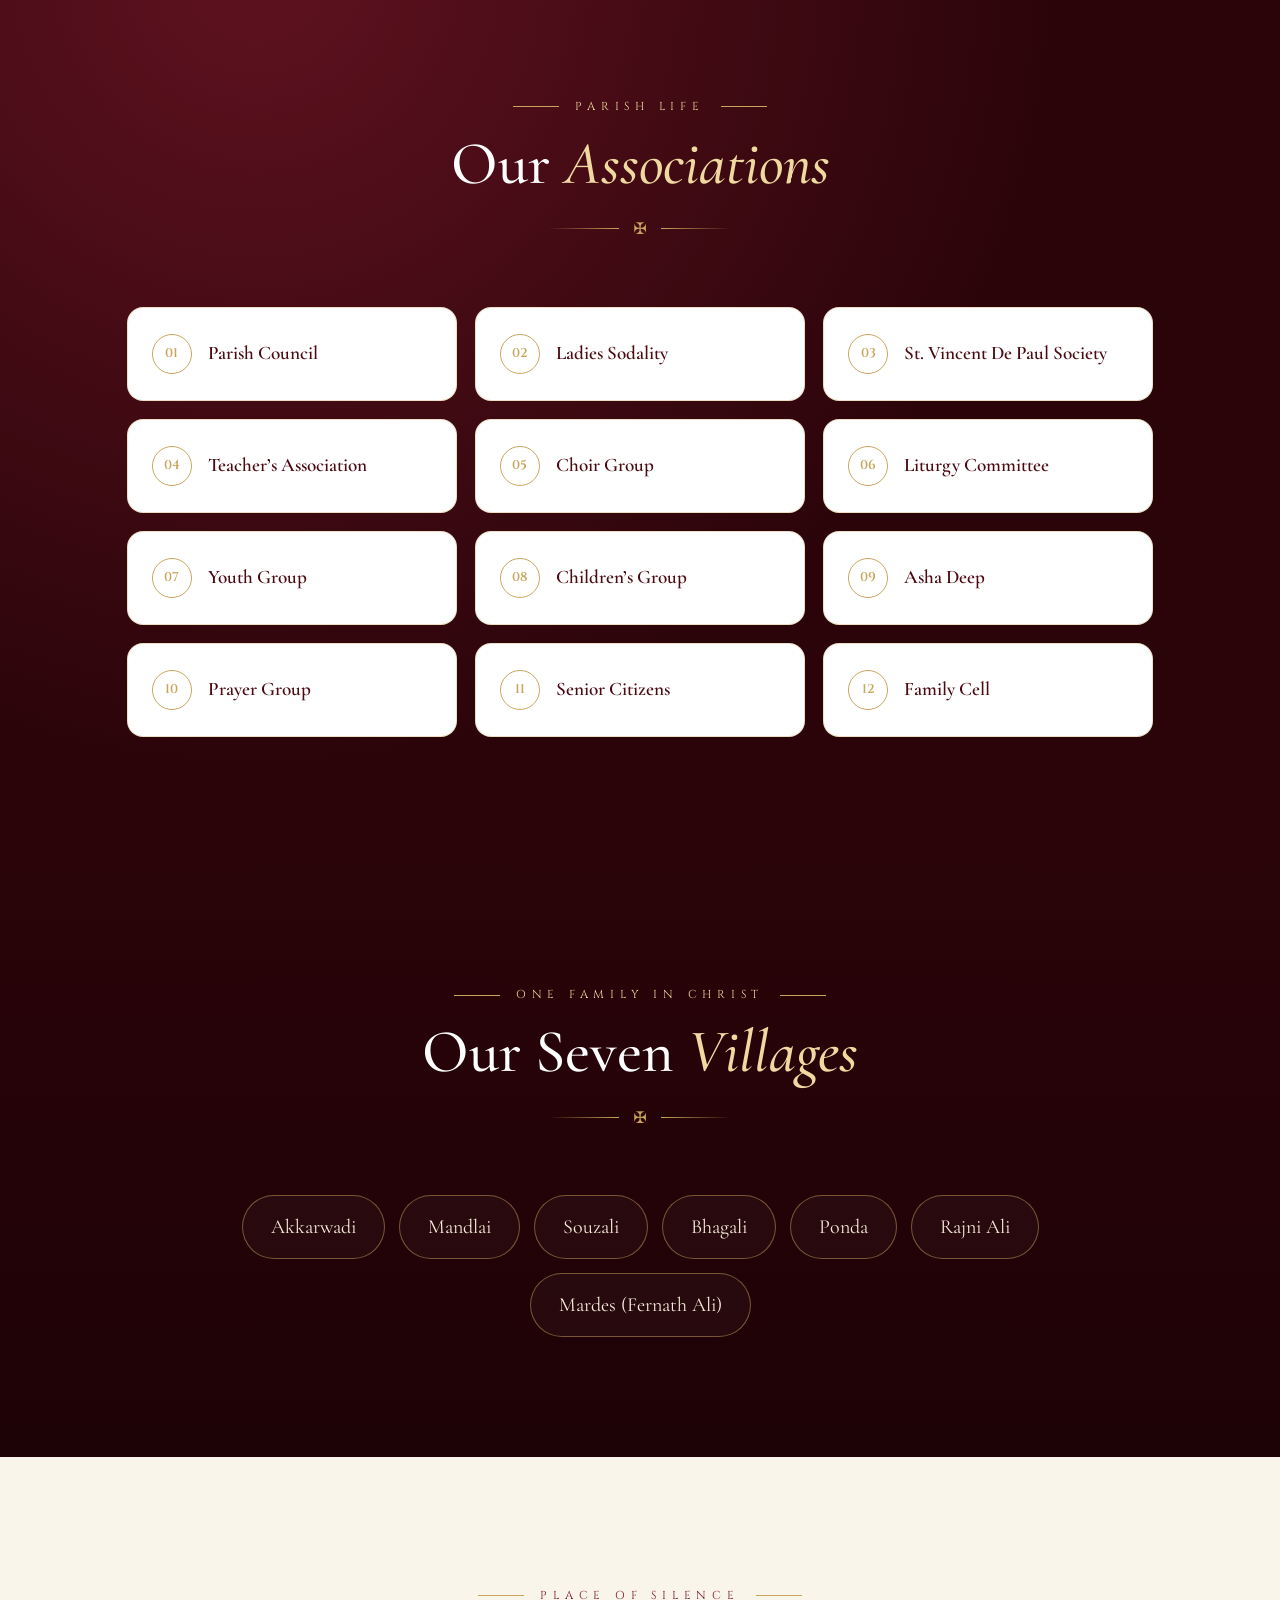
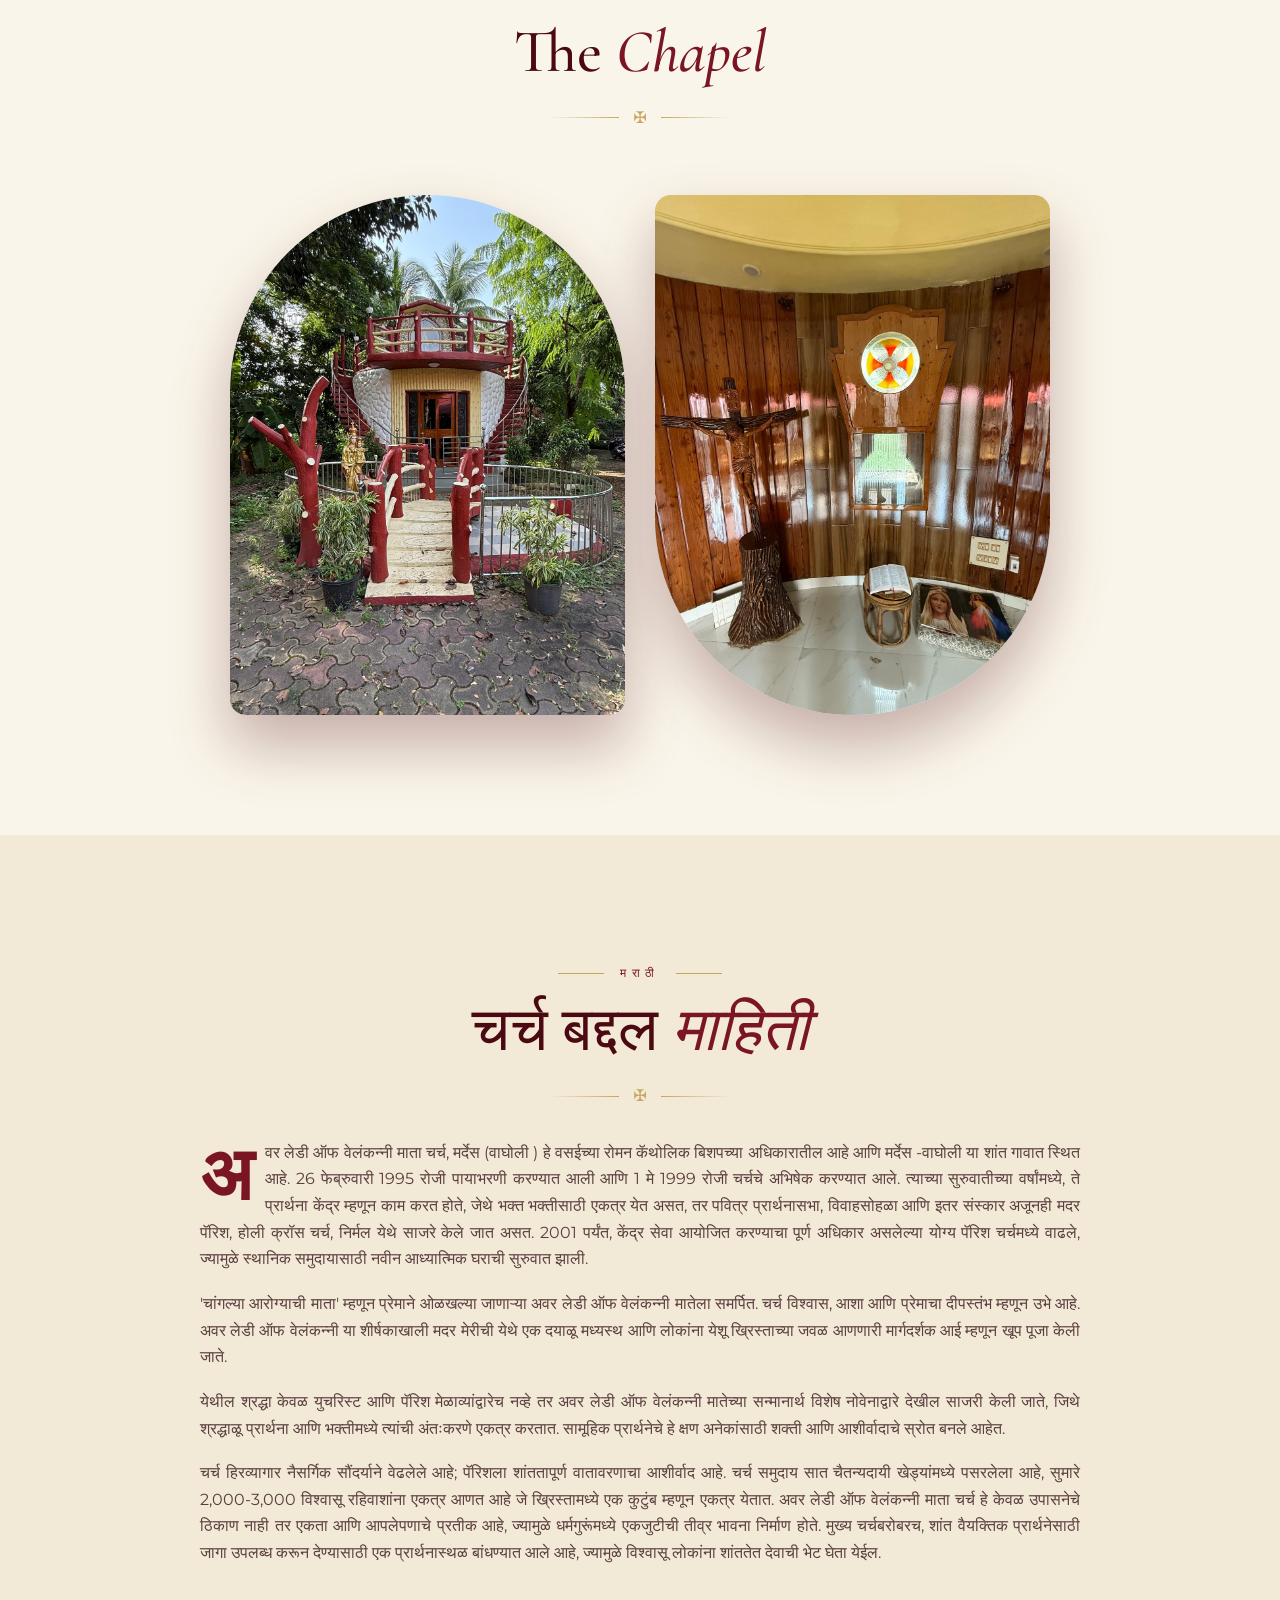
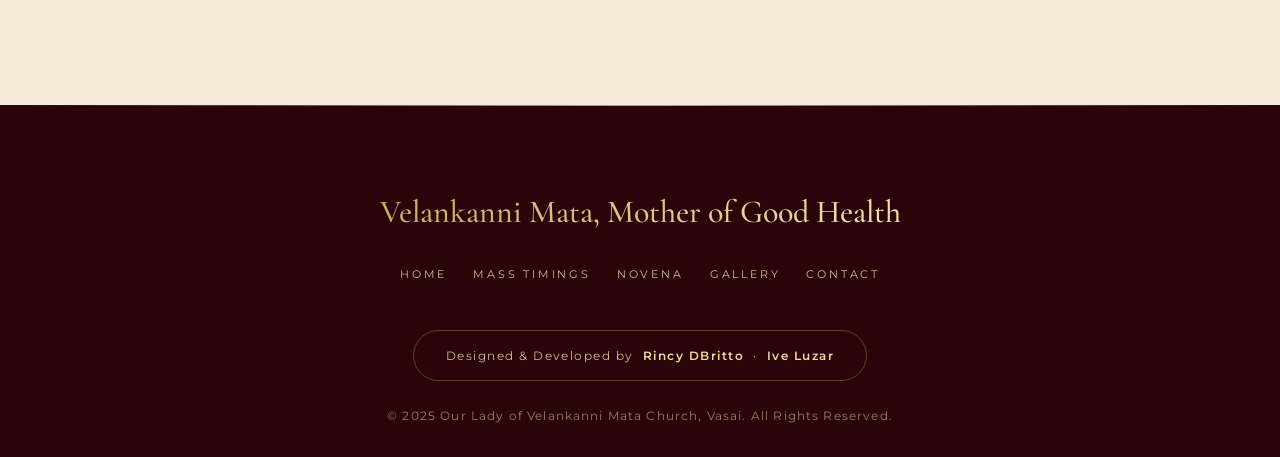
==== commit ed182732: "Fix typo in Fr. Cazetan Rodrigues' name" ====
--- a/index.html
+++ b/index.html
@@ -34,7 +34,7 @@
 <div class="stat rv z" style="--d:.2s"><b data-n="7">0</b><span>Villages</span></div><div class="stat rv z" style="--d:.3s"><b data-n="3000" data-s="+">0</b><span>Faithful</span></div></div></div></section>
 <section class="pad"><div class="wrap"><div class="sec-head rv"><div class="eyebrow">Our Shepherds</div><h2>Meet our <em>Priests</em></h2><div class="orn">✠</div></div>
 <div class="priests"><div class="priest rv z"><div class="frame"><img src="fr.joe.jpg" alt="Fr. Joe Almeida"></div><h4>Fr. Joe Almeida</h4><span>Parish Priest</span></div>
-<div class="priest rv z" style="--d:.15s"><div class="frame"><img src="fr.cazetan.jpg" alt="Fr. Cazetan Rodgruies"></div><h4>Fr. Cazetan Rodgruies</h4><span>Assistant</span></div></div></div></section>
+<div class="priest rv z" style="--d:.15s"><div class="frame"><img src="fr.cazetan.jpg" alt="Fr. Cazetan Rodrigues"></div><h4>Fr. Cazetan Rodgruies</h4><span>Assistant</span></div></div></div></section>
 <section class="pad dark" id="associations"><div class="wave top"><svg viewBox="0 0 1440 60" preserveAspectRatio="none"><path d="M0 60V30Q360 -10 720 25T1440 20V60Z" fill="var(--ivory)"/></svg></div><div class="wrap"><div class="sec-head rv"><div class="eyebrow">Parish Life</div><h2>Our <em>Associations</em></h2><div class="orn">✠</div></div>
 <div class="assoc" style="--c:1"><div id="ParishCouncil" class="rv z" style="--d:0.0s"><i>01</i><span>Parish Council</span></div><div id="LadiesSodality" class="rv z" style="--d:0.05s"><i>02</i><span>Ladies Sodality</span></div><div id="StVincentDePaulSociety" class="rv z" style="--d:0.1s"><i>03</i><span>St. Vincent De Paul Society</span></div><div id="TeachersAssociation" class="rv z" style="--d:0.15000000000000002s"><i>04</i><span>Teacher’s Association</span></div><div id="ChoirGroup" class="rv z" style="--d:0.2s"><i>05</i><span>Choir Group</span></div><div id="LiturgyCommittee" class="rv z" style="--d:0.25s"><i>06</i><span>Liturgy Committee</span></div><div id="YouthGroup" class="rv z" style="--d:0.30000000000000004s"><i>07</i><span>Youth Group</span></div><div id="ChildrensGroup" class="rv z" style="--d:0.35000000000000003s"><i>08</i><span>Children’s Group</span></div><div id="AshaDeep" class="rv z" style="--d:0.4s"><i>09</i><span>Asha Deep</span></div><div id="PrayerGroup" class="rv z" style="--d:0.45s"><i>10</i><span>Prayer Group</span></div><div id="SeniorCitizens" class="rv z" style="--d:0.5s"><i>11</i><span>Senior Citizens</span></div><div id="FamilyCell" class="rv z" style="--d:0.55s"><i>12</i><span>Family Cell</span></div></div></div></section>
 <section class="pad dark" id="villages" style="background:linear-gradient(180deg,var(--maroon2),#1d0206)"><div class="wrap"><div class="sec-head rv"><div class="eyebrow">One Family in Christ</div><h2>Our Seven <em>Villages</em></h2><div class="orn">✠</div></div><div class="villages"><span class="rv z" style="--d:0.0s">Akkarwadi</span><span class="rv z" style="--d:0.08s">Mandlai</span><span class="rv z" style="--d:0.16s">Souzali</span><span class="rv z" style="--d:0.24s">Bhagali</span><span class="rv z" style="--d:0.32s">Ponda</span><span class="rv z" style="--d:0.4s">Rajni Ali</span><span class="rv z" style="--d:0.48s">Mardes (Fernath Ali)</span></div></div></section>
@@ -53,4 +53,4 @@
 <div class="fl"><a href="index.html">Home</a><a href="MassTiming.html">Mass Timings</a><a href="NovenaTiming.html">Novena</a><a href="Gallery.html">Gallery</a><a href="Contact.html">Contact</a></div>
 <div class="credit">Designed &amp; Developed by &nbsp;<b>Rincy DBritto</b> &nbsp;·&nbsp; <b>Ive Luzar</b></div>
 <p class="copy">&copy; 2025 Our Lady of Velankanni Mata Church, Vasai. All Rights Reserved.</p></footer>
-<button class="top" aria-label="Back to top">↑</button><script src="app.js"></script></body></html>+<button class="top" aria-label="Back to top">↑</button><script src="app.js"></script></body></html>
